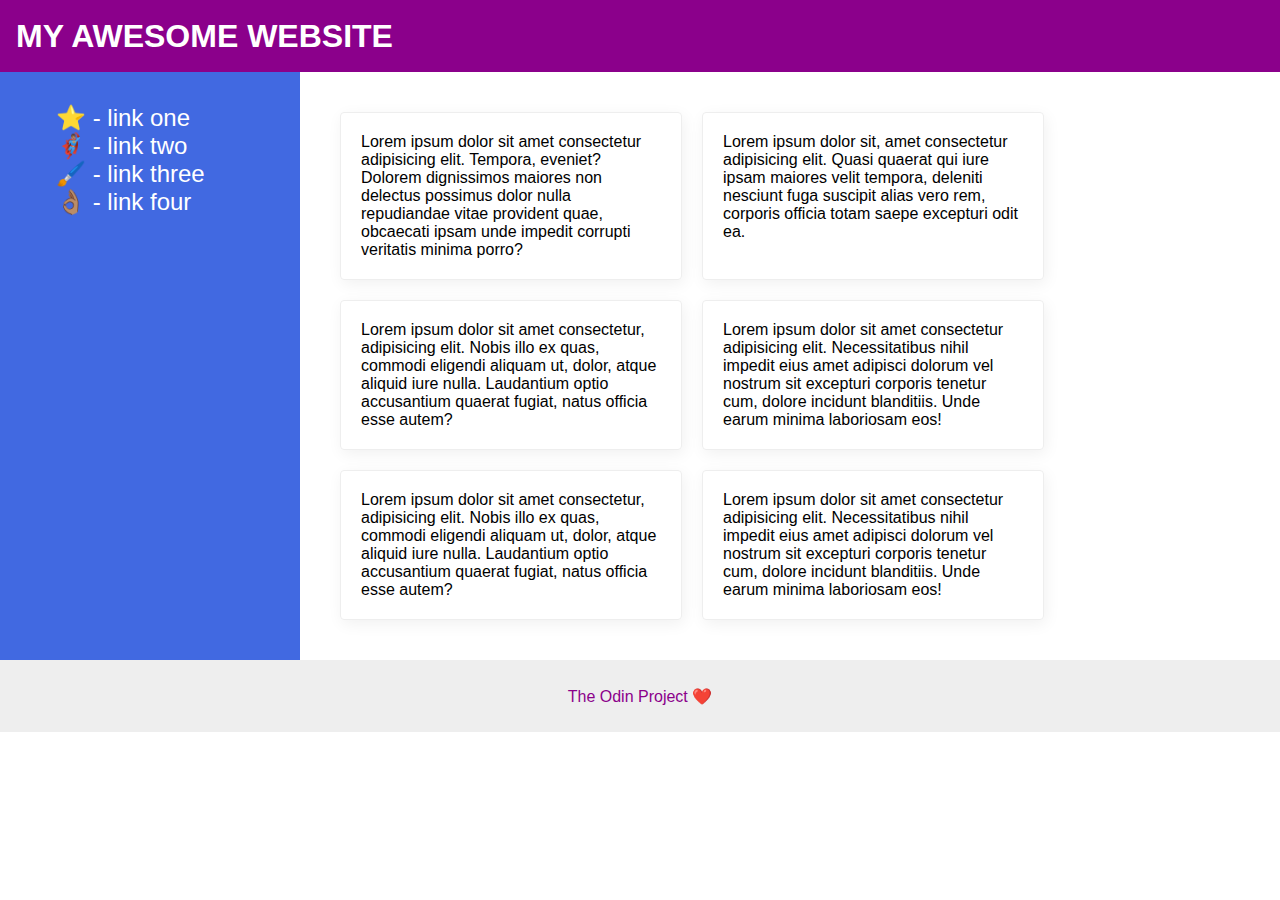
==== flex/07-flex-layout-2/index.html @ eff9fe5d "add divs and style according to guide" ====
<!DOCTYPE html>
<html lang="en">
  <head>
    <meta charset="UTF-8">
    <meta http-equiv="X-UA-Compatible" content="IE=edge">
    <meta name="viewport" content="width=device-width, initial-scale=1.0">
    <title>The Holy Grail</title>
    <link rel="stylesheet" href="style.css">
  </head>
  <body>
    <div class="header">
      MY AWESOME WEBSITE
    </div>
    
    <div class="content">

      <div class="sidebar">
        <ul>
          <li><a href="#">⭐ - link one</a></li>
          <li><a href="#">🦸🏽‍♂️ - link two</a></li>
          <li><a href="#">🖌️ - link three</a></li>
          <li><a href="#">👌🏽 - link four</a></li>
        </ul>
      </div>

      <div class="card-container">
        <div class="card">Lorem ipsum dolor sit amet consectetur adipisicing elit. Tempora, eveniet? Dolorem dignissimos maiores non delectus possimus dolor nulla repudiandae vitae provident quae, obcaecati ipsam unde impedit corrupti veritatis minima porro?</div>
        <div class="card">Lorem ipsum dolor sit, amet consectetur adipisicing elit. Quasi quaerat qui iure ipsam maiores velit tempora, deleniti nesciunt fuga suscipit alias vero rem, corporis officia totam saepe excepturi odit ea.</div>
        <div class="card">Lorem ipsum dolor sit amet consectetur, adipisicing elit. Nobis illo ex quas, commodi eligendi aliquam ut, dolor, atque aliquid iure nulla. Laudantium optio accusantium quaerat fugiat, natus officia esse autem?</div>
        <div class="card">Lorem ipsum dolor sit amet consectetur adipisicing elit. Necessitatibus nihil impedit eius amet adipisci dolorum vel nostrum sit excepturi corporis tenetur cum, dolore incidunt blanditiis. Unde earum minima laboriosam eos!</div>
        <div class="card">Lorem ipsum dolor sit amet consectetur, adipisicing elit. Nobis illo ex quas, commodi eligendi aliquam ut, dolor, atque aliquid iure nulla. Laudantium optio accusantium quaerat fugiat, natus officia esse autem?</div>
        <div class="card">Lorem ipsum dolor sit amet consectetur adipisicing elit. Necessitatibus nihil impedit eius amet adipisci dolorum vel nostrum sit excepturi corporis tenetur cum, dolore incidunt blanditiis. Unde earum minima laboriosam eos!</div>
      </div>
    </div>


    <div class="footer">
      The Odin Project ❤️
    </div>
  </body>
</html>
---- flex/07-flex-layout-2/style.css ----
body {
  font-family: -apple-system, BlinkMacSystemFont, 'Segoe UI', Roboto, Oxygen, Ubuntu, Cantarell, 'Open Sans', 'Helvetica Neue', sans-serif;
  margin: 0;
  min-height: 100vh;
  display: flex;
  flex-direction: column;
}

.header {
  height: 72px;
  background: darkmagenta;
  color: white;
  font-size: 32px;
  font-weight: 900;
  display: flex;
  align-items: center;
  padding: 0 16px;
}

.footer {
  height: 72px;
  background: #eee;
  color: darkmagenta;
  display: flex;
  align-items: center;
  justify-content: center;
}

.sidebar {
  width: 300px;
  background: royalblue;
  box-sizing: border-box;
  flex: 0 0 300px;
  padding: 16px;
}

.card {
  border: 1px solid #eee;
  box-shadow: 2px 4px 16px rgba(0,0,0,.06);
  border-radius: 4px;
  width: 300px;
  padding: 20px;
}

.content {
  display: flex;
}

.card-container {
  display: flex;
  flex-wrap: wrap;
  padding: 40px;
  gap: 20px;
}

a {
  text-decoration: none;
  color: white;
  font-size: 24px;
}

li {
  list-style: none;
}
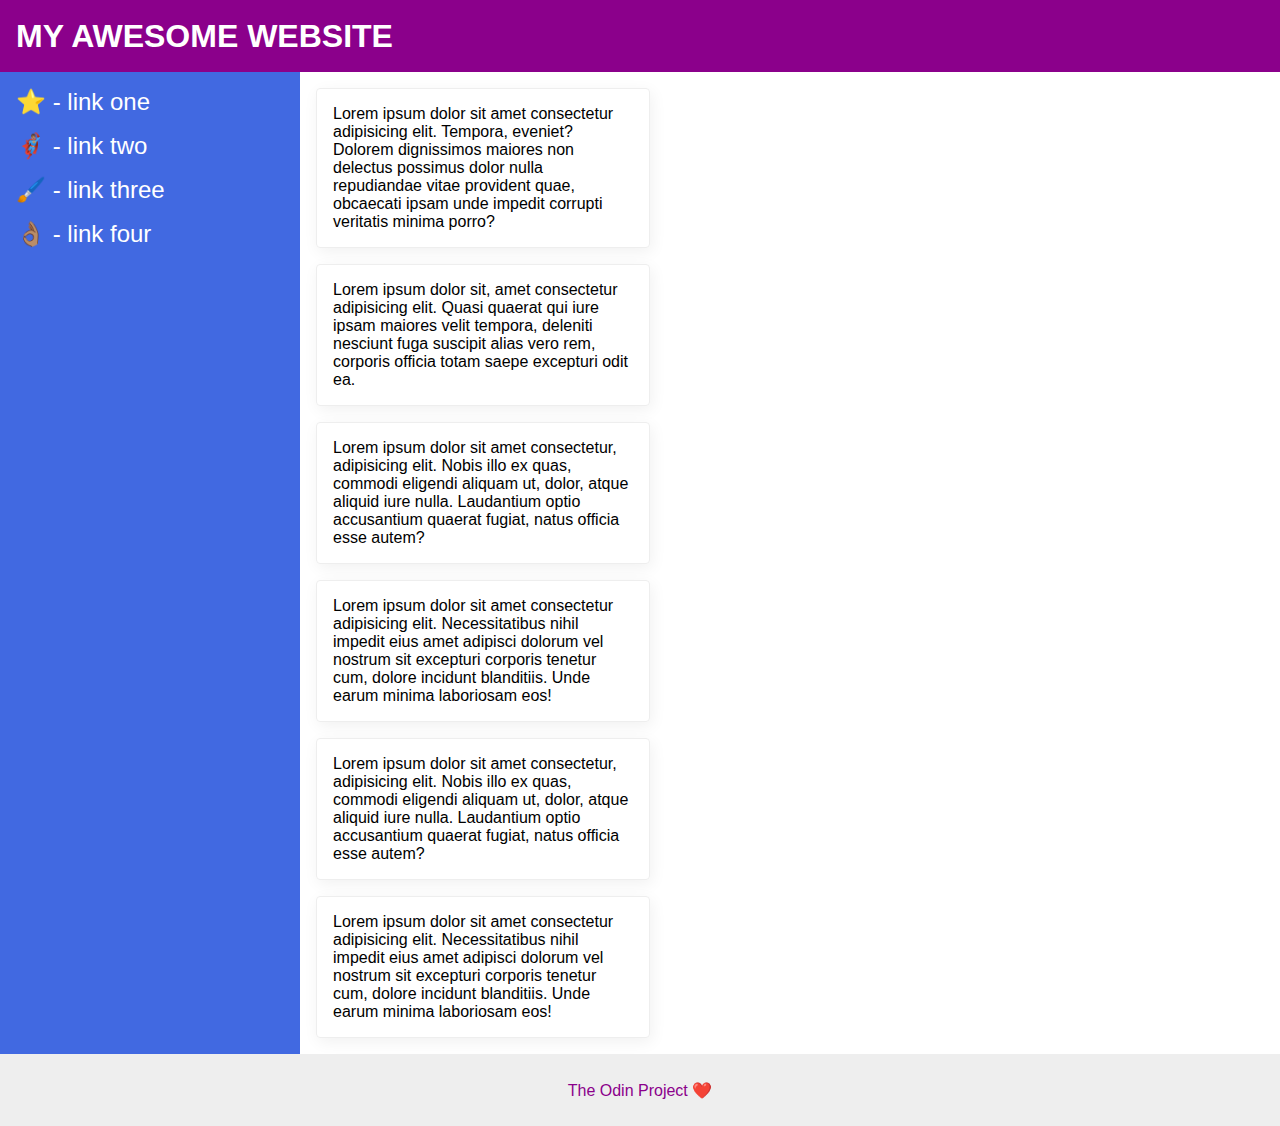
==== commit 50bc288a: "commit" ====
--- a/flex/07-flex-layout-2/index.html
+++ b/flex/07-flex-layout-2/index.html
@@ -31,6 +31,7 @@
         <div class="card">Lorem ipsum dolor sit amet consectetur, adipisicing elit. Nobis illo ex quas, commodi eligendi aliquam ut, dolor, atque aliquid iure nulla. Laudantium optio accusantium quaerat fugiat, natus officia esse autem?</div>
         <div class="card">Lorem ipsum dolor sit amet consectetur adipisicing elit. Necessitatibus nihil impedit eius amet adipisci dolorum vel nostrum sit excepturi corporis tenetur cum, dolore incidunt blanditiis. Unde earum minima laboriosam eos!</div>
       </div>
+      
     </div>
 
 
--- a/flex/07-flex-layout-2/style.css
+++ b/flex/07-flex-layout-2/style.css
@@ -30,7 +30,7 @@
   width: 300px;
   background: royalblue;
   box-sizing: border-box;
-  flex: 0 0 300px;
+  flex-shrink: 0;
   padding: 16px;
 }
 
@@ -39,18 +39,18 @@
   box-shadow: 2px 4px 16px rgba(0,0,0,.06);
   border-radius: 4px;
   width: 300px;
-  padding: 20px;
+  padding: 16px;
+  margin: 16px;
 }
 
 .content {
   display: flex;
 }
-
+gi
 .card-container {
   display: flex;
   flex-wrap: wrap;
-  padding: 40px;
-  gap: 20px;
+  padding: 32px;
 }
 
 a {
@@ -60,5 +60,11 @@
 }
 
 li {
-  list-style: none;
+  margin-bottom: 16px;
+}
+
+ul {
+  list-style-type: none;
+  margin: 0;
+  padding: 0;
 }